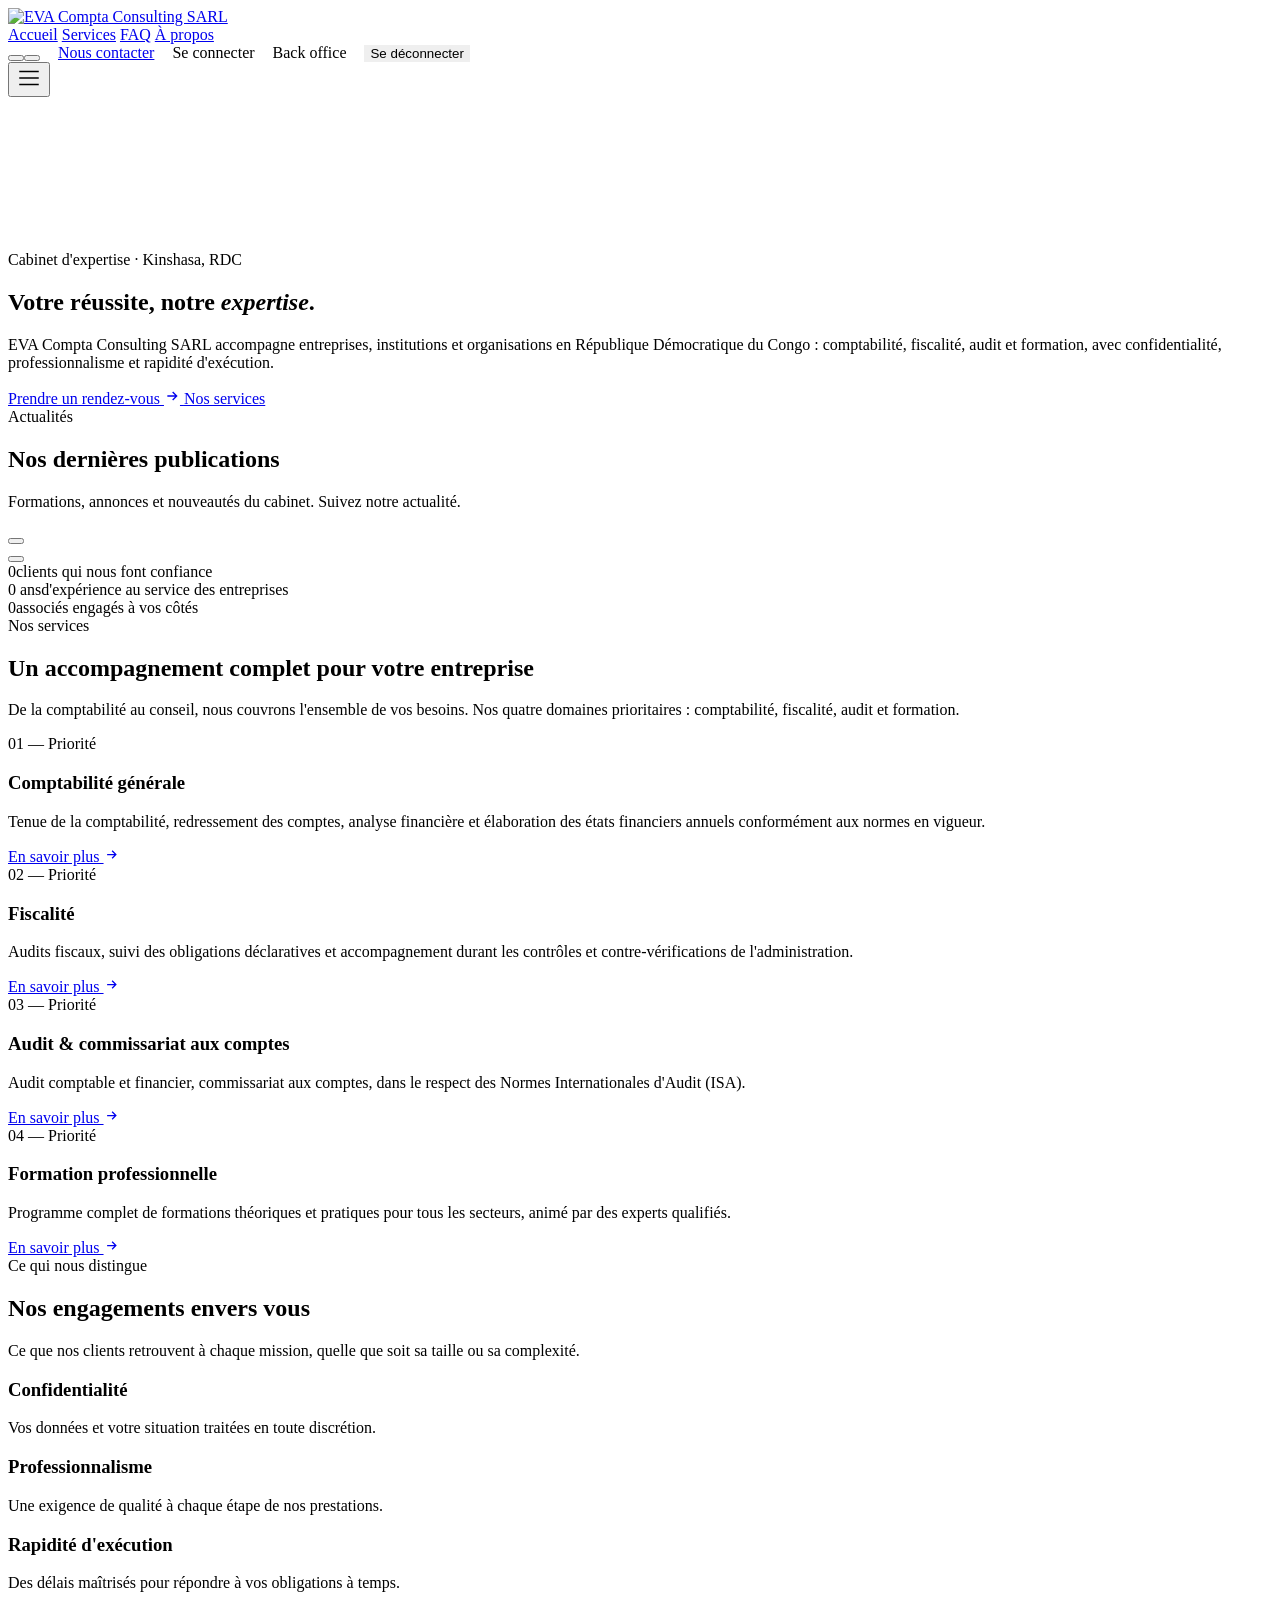
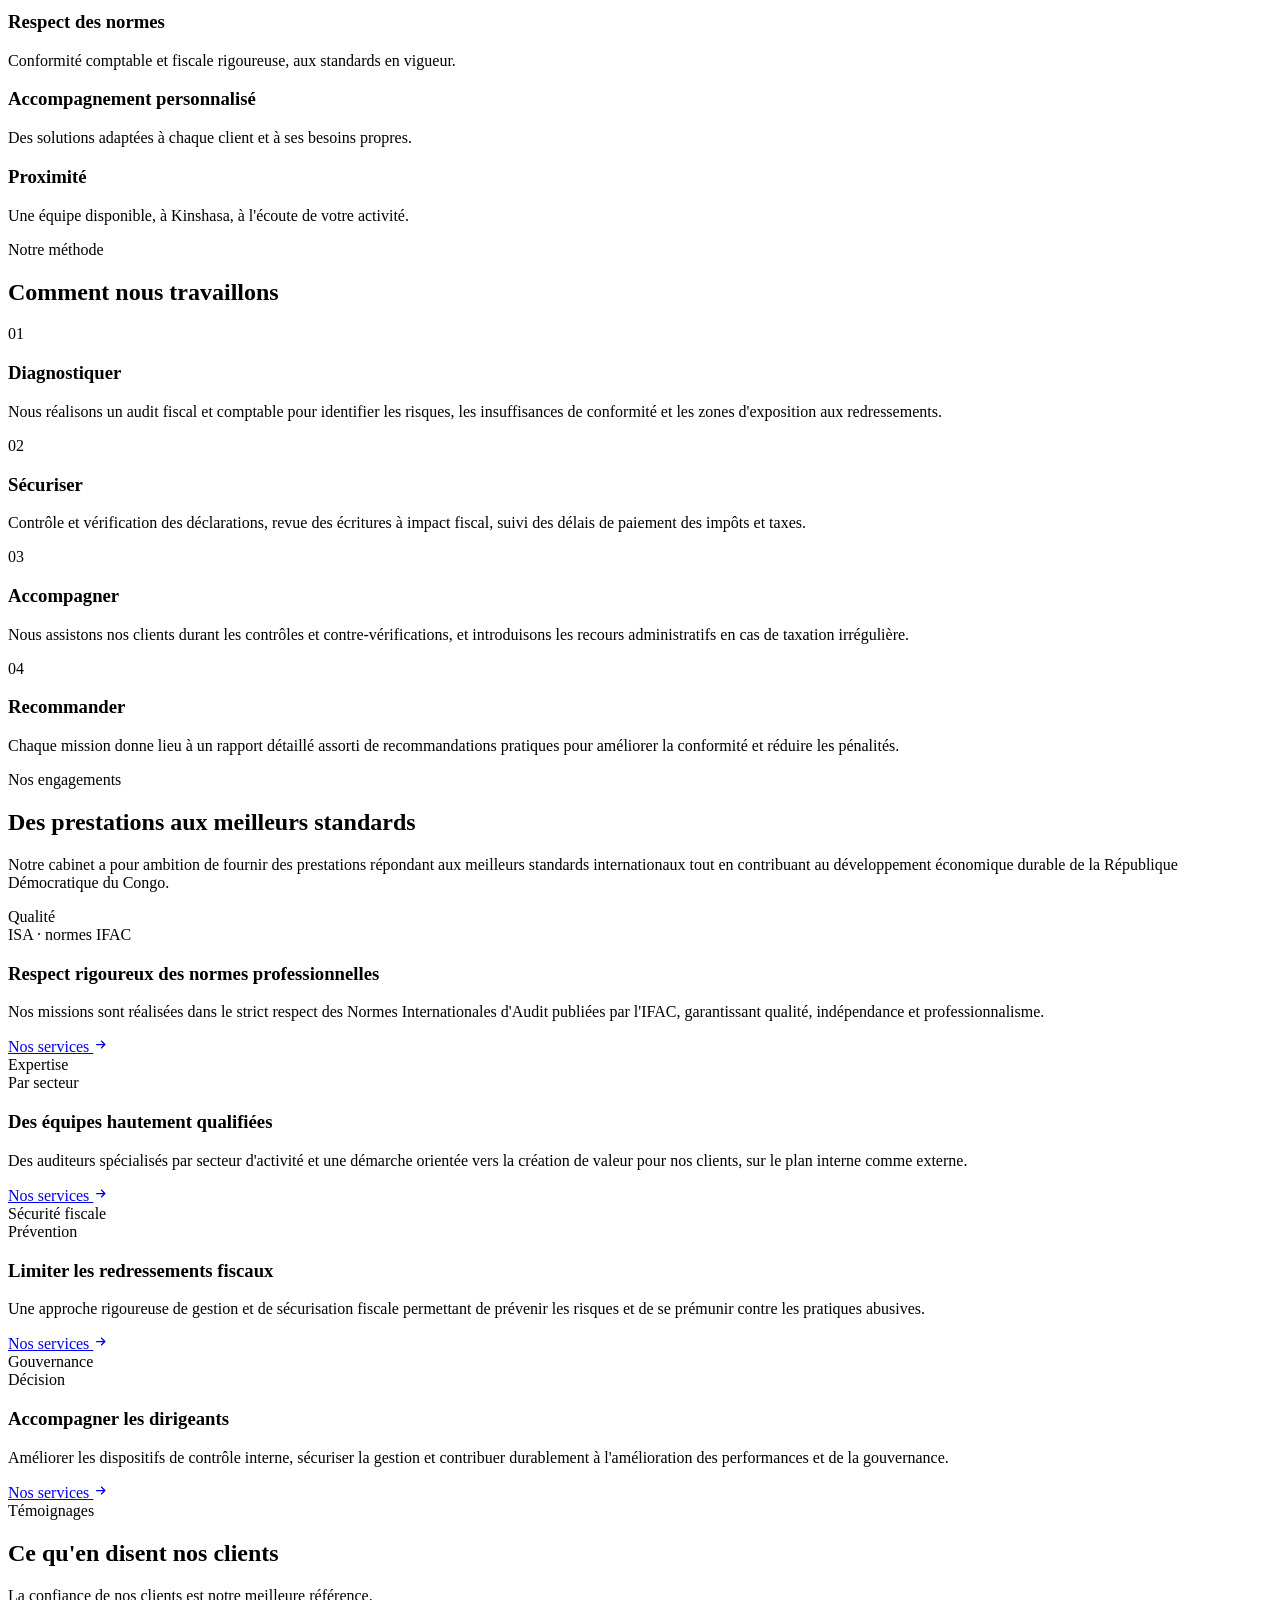
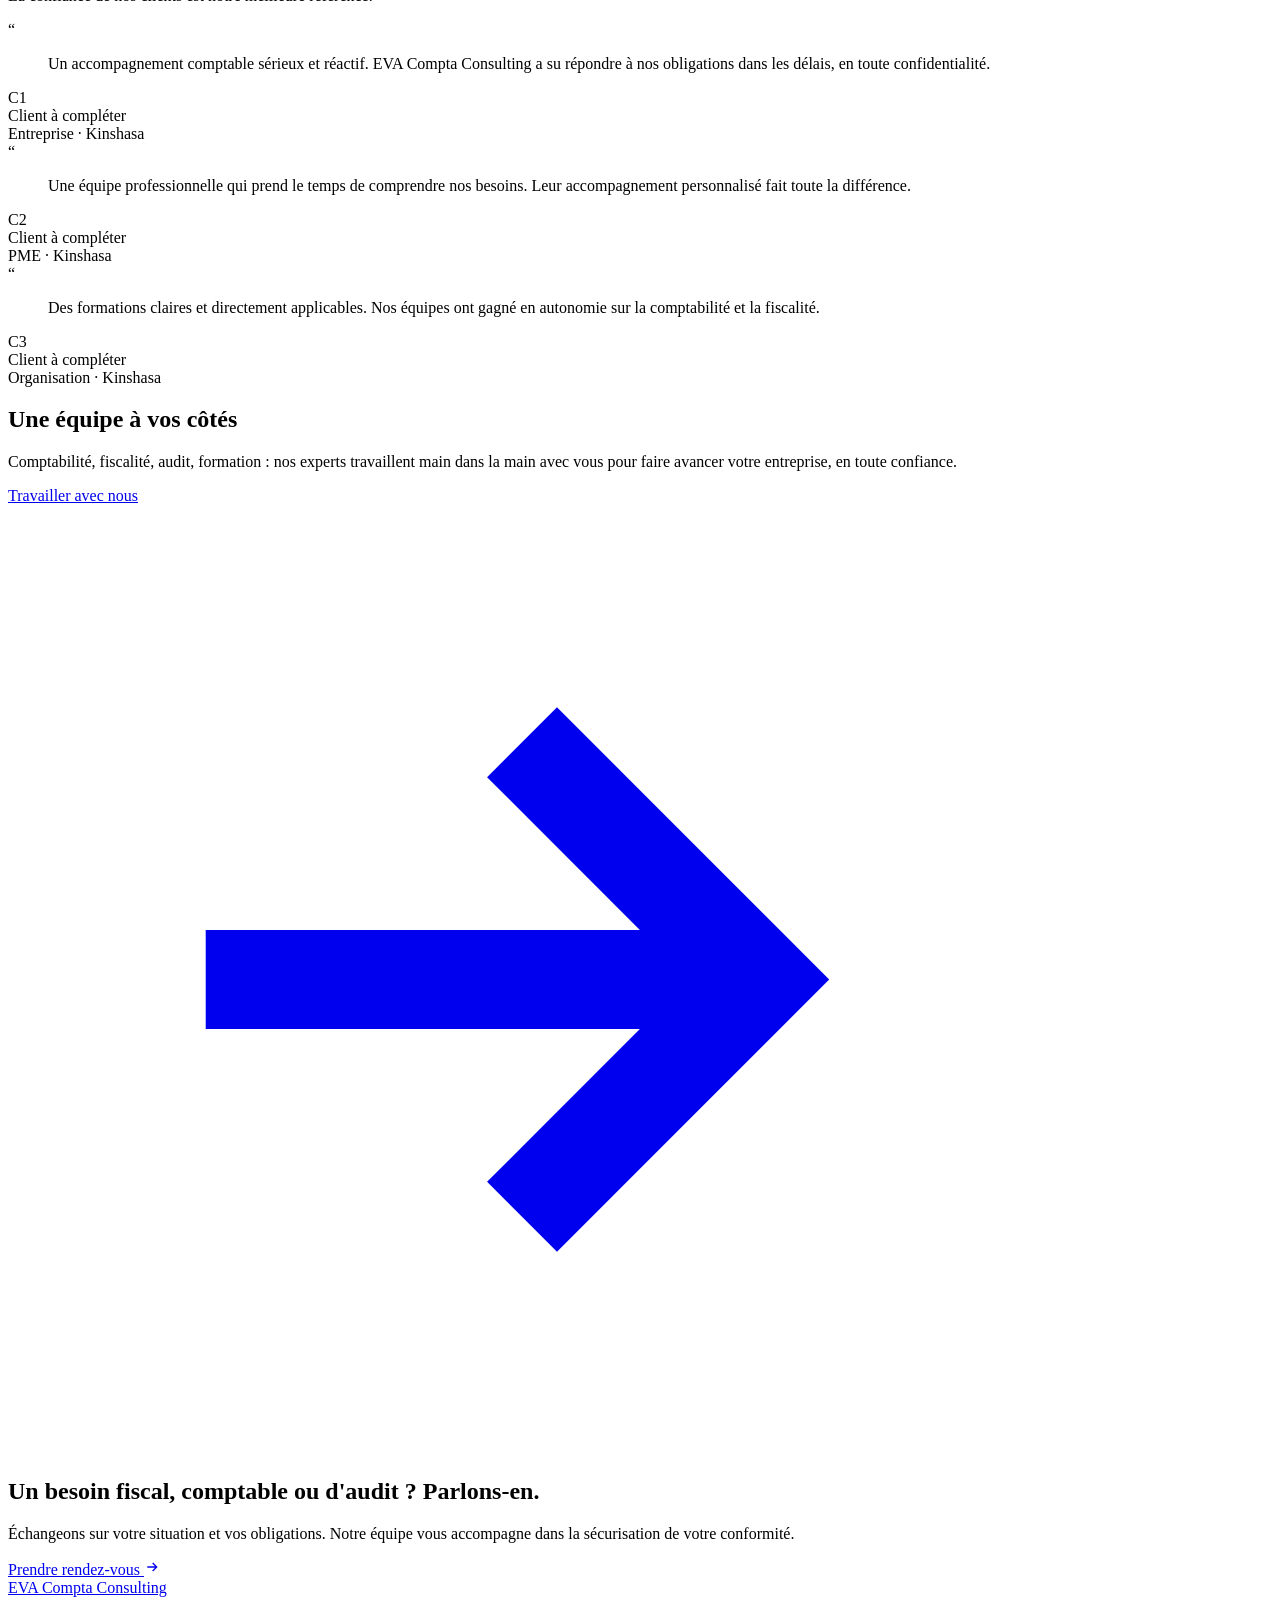
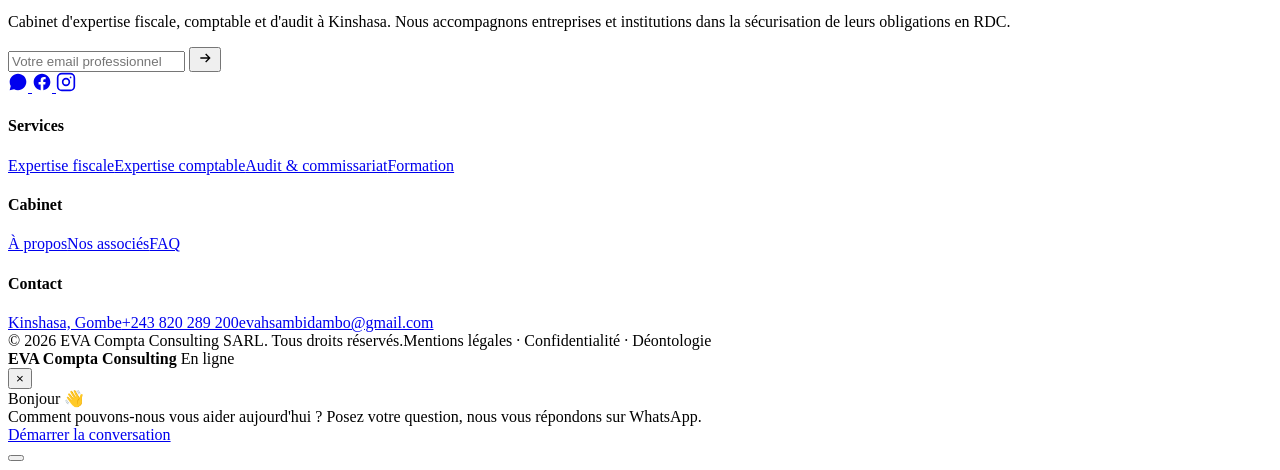
==== src/main/resources/templates/index.html @ ab89695d "Initial commit" ====
<!DOCTYPE html>
<html lang="fr" xmlns:th="http://www.thymeleaf.org" xmlns:sec="http://www.thymeleaf.org/extras/spring-security">
<head>
<meta charset="UTF-8">
<link rel="icon" type="image/png" href="/favicon.png">
<meta name="viewport" content="width=device-width, initial-scale=1.0">
<title>EVA Compta Consulting SARL — Expertise fiscale, comptable & audit</title>
<meta name="description" content="Meridian accompagne les organisations dans leurs décisions critiques : audit, conseil en transformation, stratégie et data.">
<link rel="stylesheet" href="/fonts.css">
<link rel="stylesheet" href="/fontawesome.css">
<link rel="stylesheet" href="/style.css">
</head>
<body>

<header class="site-header">
  <div class="wrap nav">
    <a href="/" class="brand"><img src="/logo.png" alt="EVA Compta Consulting SARL" class="brand-logo"></a>
    <nav class="nav-links">
      <a href="/" class="active" data-fr="Accueil" data-en="Home">Accueil</a>
      <a href="/services" data-fr="Services" data-en="Services">Services</a>
      <a href="/faq">FAQ</a>
      <a href="/cabinet" data-fr="À propos" data-en="About">À propos</a>
    </nav>
    <div style="display:flex;align-items:center;gap:18px;">
      <div class="lang-switch">
        <button data-lang="fr" class="active" aria-label="Français"><span class="flag flag-fr"></span></button><button data-lang="en" aria-label="English"><span class="flag flag-en"></span></button>
      </div>
      <a href="/contact" class="nav-cta" data-fr="Nous contacter" data-en="Contact us">Nous contacter</a>
      <!-- Bouton authentification back office -->
      <a sec:authorize="!isAuthenticated()" th:href="@{/login}" class="nav-cta" style="background:var(--ink-soft);">
        <i class="fa-solid fa-right-to-bracket"></i> Se connecter
      </a>
      <a sec:authorize="isAuthenticated()" th:href="@{/admin}" class="nav-cta" style="background:var(--ink-soft);">
        <i class="fa-solid fa-gauge-high"></i> Back office
      </a>
      <form sec:authorize="isAuthenticated()" th:action="@{/logout}" method="post" style="margin:0;">
        <button type="submit" class="nav-cta" style="border:none;cursor:pointer;">
          <i class="fa-solid fa-right-from-bracket"></i> Se déconnecter
        </button>
      </form>
    </div>
    <button class="menu-toggle" aria-label="Menu"><svg width="26" height="26" viewBox="0 0 24 24" fill="none" stroke="currentColor" stroke-width="1.6"><path d="M3 6h18M3 12h18M3 18h18"/></svg></button>
  </div>
</header>

<!-- HERO -->
<section class="hero">
  <canvas class="hero-particles" aria-hidden="true"></canvas>
  <div class="wrap">
    <span class="eyebrow hero-in" data-delay="0">Cabinet d'expertise · Kinshasa, RDC</span>
    <h1 class="display hero-in" data-delay="1">Votre réussite, notre <em>expertise</em>.</h1>
    <p class="hero-sub hero-in" data-delay="2">EVA Compta Consulting SARL accompagne entreprises, institutions et organisations en République Démocratique du Congo : comptabilité, fiscalité, audit et formation, avec confidentialité, professionnalisme et rapidité d'exécution.</p>
    <div class="hero-actions hero-in" data-delay="3">
      <a href="/contact" class="btn btn-amber">Prendre un rendez-vous
        <svg width="16" height="16" viewBox="0 0 24 24" fill="none" stroke="currentColor" stroke-width="2"><path d="M5 12h14M13 6l6 6-6 6"/></svg>
      </a>
      <a href="/services" class="btn btn-ghost">Nos services</a>
    </div>
  </div>
</section>

<!-- ACTUALITÉS (carrousel 3D) -->
<section class="news-section">
  <div class="wrap">
    <div class="section-head reveal">
      <span class="eyebrow">Actualités</span>
      <h2>Nos dernières publications</h2>
      <p>Formations, annonces et nouveautés du cabinet. Suivez notre actualité.</p>
    </div>
  </div>
  <div class="carousel3d reveal" id="carousel3d">
    <div class="carousel3d-stage" id="c3d-stage"></div>
    <div class="carousel3d-nav">
      <button class="c3d-btn" id="c3d-prev" aria-label="Précédent"><i class="fa-solid fa-chevron-left"></i></button>
      <div class="c3d-dots" id="c3d-dots"></div>
      <button class="c3d-btn" id="c3d-next" aria-label="Suivant"><i class="fa-solid fa-chevron-right"></i></button>
    </div>
  </div>
</section>

<!-- CHIFFRES CLÉS -->
<section class="stats-band">
  <div class="wrap">
    <div class="stats-row">
      <div class="stat reveal"><span class="n"><span class="count" data-count="28">0</span></span><span class="l">clients qui nous font confiance</span></div>
      <div class="stat reveal"><span class="n"><span class="count" data-count="5">0</span> ans</span><span class="l">d'expérience au service des entreprises</span></div>
      <div class="stat reveal"><span class="n"><span class="count" data-count="2">0</span></span><span class="l">associés engagés à vos côtés</span></div>
    </div>
  </div>
</section>

<!-- SERVICES -->
<section>
  <div class="wrap">
    <div class="section-head reveal">
      <span class="eyebrow">Nos services</span>
      <h2>Un accompagnement complet pour votre entreprise</h2>
      <p>De la comptabilité au conseil, nous couvrons l'ensemble de vos besoins. Nos quatre domaines prioritaires : comptabilité, fiscalité, audit et formation.</p>
    </div>
    <div class="services">
      <div class="svc reveal">
        <span class="num">01 — Priorité</span>
        <h3>Comptabilité générale</h3>
        <p>Tenue de la comptabilité, redressement des comptes, analyse financière et élaboration des états financiers annuels conformément aux normes en vigueur.</p>
        <a href="/services" class="more">En savoir plus <svg width="15" height="15" viewBox="0 0 24 24" fill="none" stroke="currentColor" stroke-width="2"><path d="M5 12h14M13 6l6 6-6 6"/></svg></a>
      </div>
      <div class="svc reveal">
        <span class="num">02 — Priorité</span>
        <h3>Fiscalité</h3>
        <p>Audits fiscaux, suivi des obligations déclaratives et accompagnement durant les contrôles et contre-vérifications de l'administration.</p>
        <a href="/services" class="more">En savoir plus <svg width="15" height="15" viewBox="0 0 24 24" fill="none" stroke="currentColor" stroke-width="2"><path d="M5 12h14M13 6l6 6-6 6"/></svg></a>
      </div>
      <div class="svc reveal">
        <span class="num">03 — Priorité</span>
        <h3>Audit & commissariat aux comptes</h3>
        <p>Audit comptable et financier, commissariat aux comptes, dans le respect des Normes Internationales d'Audit (ISA).</p>
        <a href="/services" class="more">En savoir plus <svg width="15" height="15" viewBox="0 0 24 24" fill="none" stroke="currentColor" stroke-width="2"><path d="M5 12h14M13 6l6 6-6 6"/></svg></a>
      </div>
      <div class="svc reveal">
        <span class="num">04 — Priorité</span>
        <h3>Formation professionnelle</h3>
        <p>Programme complet de formations théoriques et pratiques pour tous les secteurs, animé par des experts qualifiés.</p>
        <a href="/services" class="more">En savoir plus <svg width="15" height="15" viewBox="0 0 24 24" fill="none" stroke="currentColor" stroke-width="2"><path d="M5 12h14M13 6l6 6-6 6"/></svg></a>
      </div>
    </div>
  </div>
</section>

<!-- POINTS FORTS (band) -->
<section class="band">
  <div class="wrap">
    <div class="section-head reveal">
      <span class="eyebrow">Ce qui nous distingue</span>
      <h2>Nos engagements envers vous</h2>
      <p>Ce que nos clients retrouvent à chaque mission, quelle que soit sa taille ou sa complexité.</p>
    </div>
    <div class="sectors sectors-icons">
      <div class="sector reveal"><span class="si"><i class="fa-solid fa-shield-halved"></i></span><h3>Confidentialité</h3><p>Vos données et votre situation traitées en toute discrétion.</p></div>
      <div class="sector reveal"><span class="si"><i class="fa-solid fa-award"></i></span><h3>Professionnalisme</h3><p>Une exigence de qualité à chaque étape de nos prestations.</p></div>
      <div class="sector reveal"><span class="si"><i class="fa-solid fa-bolt"></i></span><h3>Rapidité d'exécution</h3><p>Des délais maîtrisés pour répondre à vos obligations à temps.</p></div>
      <div class="sector reveal"><span class="si"><i class="fa-solid fa-scale-balanced"></i></span><h3>Respect des normes</h3><p>Conformité comptable et fiscale rigoureuse, aux standards en vigueur.</p></div>
      <div class="sector reveal"><span class="si"><i class="fa-solid fa-handshake"></i></span><h3>Accompagnement personnalisé</h3><p>Des solutions adaptées à chaque client et à ses besoins propres.</p></div>
      <div class="sector reveal"><span class="si"><i class="fa-solid fa-location-dot"></i></span><h3>Proximité</h3><p>Une équipe disponible, à Kinshasa, à l'écoute de votre activité.</p></div>
    </div>
  </div>
</section>

<!-- APPROCHE -->
<section>
  <div class="wrap">
    <div class="section-head reveal">
      <span class="eyebrow">Notre méthode</span>
      <h2>Comment nous travaillons</h2>
    </div>
    <div class="steps">
      <div class="step reveal"><span class="sn">01</span><div><h3>Diagnostiquer</h3><p>Nous réalisons un audit fiscal et comptable pour identifier les risques, les insuffisances de conformité et les zones d'exposition aux redressements.</p></div></div>
      <div class="step reveal"><span class="sn">02</span><div><h3>Sécuriser</h3><p>Contrôle et vérification des déclarations, revue des écritures à impact fiscal, suivi des délais de paiement des impôts et taxes.</p></div></div>
      <div class="step reveal"><span class="sn">03</span><div><h3>Accompagner</h3><p>Nous assistons nos clients durant les contrôles et contre-vérifications, et introduisons les recours administratifs en cas de taxation irrégulière.</p></div></div>
      <div class="step reveal"><span class="sn">04</span><div><h3>Recommander</h3><p>Chaque mission donne lieu à un rapport détaillé assorti de recommandations pratiques pour améliorer la conformité et réduire les pénalités.</p></div></div>
    </div>
  </div>
</section>

<!-- NOS ENGAGEMENTS -->
<section>
  <div class="wrap">
    <div class="section-head reveal">
      <span class="eyebrow">Nos engagements</span>
      <h2>Des prestations aux meilleurs standards</h2>
      <p>Notre cabinet a pour ambition de fournir des prestations répondant aux meilleurs standards internationaux tout en contribuant au développement économique durable de la République Démocratique du Congo.</p>
    </div>
    <div class="cases">
      <article class="case reveal">
        <div class="case-top">
          <span class="case-tag">Qualité</span>
          <div class="case-metric">ISA<span> · normes IFAC</span></div>
        </div>
        <div class="case-body">
          <h3>Respect rigoureux des normes professionnelles</h3>
          <p>Nos missions sont réalisées dans le strict respect des Normes Internationales d'Audit publiées par l'IFAC, garantissant qualité, indépendance et professionnalisme.</p>
          <a href="/services" class="more">Nos services <svg width="15" height="15" viewBox="0 0 24 24" fill="none" stroke="currentColor" stroke-width="2"><path d="M5 12h14M13 6l6 6-6 6"/></svg></a>
        </div>
      </article>
      <article class="case reveal">
        <div class="case-top">
          <span class="case-tag">Expertise</span>
          <div class="case-metric">Par secteur</div>
        </div>
        <div class="case-body">
          <h3>Des équipes hautement qualifiées</h3>
          <p>Des auditeurs spécialisés par secteur d'activité et une démarche orientée vers la création de valeur pour nos clients, sur le plan interne comme externe.</p>
          <a href="/services" class="more">Nos services <svg width="15" height="15" viewBox="0 0 24 24" fill="none" stroke="currentColor" stroke-width="2"><path d="M5 12h14M13 6l6 6-6 6"/></svg></a>
        </div>
      </article>
      <article class="case reveal">
        <div class="case-top">
          <span class="case-tag">Sécurité fiscale</span>
          <div class="case-metric">Prévention</div>
        </div>
        <div class="case-body">
          <h3>Limiter les redressements fiscaux</h3>
          <p>Une approche rigoureuse de gestion et de sécurisation fiscale permettant de prévenir les risques et de se prémunir contre les pratiques abusives.</p>
          <a href="/services" class="more">Nos services <svg width="15" height="15" viewBox="0 0 24 24" fill="none" stroke="currentColor" stroke-width="2"><path d="M5 12h14M13 6l6 6-6 6"/></svg></a>
        </div>
      </article>
      <article class="case reveal">
        <div class="case-top">
          <span class="case-tag">Gouvernance</span>
          <div class="case-metric">Décision</div>
        </div>
        <div class="case-body">
          <h3>Accompagner les dirigeants</h3>
          <p>Améliorer les dispositifs de contrôle interne, sécuriser la gestion et contribuer durablement à l'amélioration des performances et de la gouvernance.</p>
          <a href="/services" class="more">Nos services <svg width="15" height="15" viewBox="0 0 24 24" fill="none" stroke="currentColor" stroke-width="2"><path d="M5 12h14M13 6l6 6-6 6"/></svg></a>
        </div>
      </article>
    </div>
  </div>
</section>

<!-- TÉMOIGNAGES -->
<section class="band">
  <div class="wrap">
    <div class="section-head reveal">
      <span class="eyebrow">Témoignages</span>
      <h2>Ce qu'en disent nos clients</h2>
      <p>La confiance de nos clients est notre meilleure référence.</p>
    </div>
    <div class="testimonials">
      <div class="quote reveal">
        <span class="qm">“</span>
        <blockquote>Un accompagnement comptable sérieux et réactif. EVA Compta Consulting a su répondre à nos obligations dans les délais, en toute confidentialité.</blockquote>
        <div class="author"><span class="ai">C1</span><div><div class="an">Client à compléter</div><div class="ar">Entreprise · Kinshasa</div></div></div>
      </div>
      <div class="quote reveal">
        <span class="qm">“</span>
        <blockquote>Une équipe professionnelle qui prend le temps de comprendre nos besoins. Leur accompagnement personnalisé fait toute la différence.</blockquote>
        <div class="author"><span class="ai">C2</span><div><div class="an">Client à compléter</div><div class="ar">PME · Kinshasa</div></div></div>
      </div>
      <div class="quote reveal">
        <span class="qm">“</span>
        <blockquote>Des formations claires et directement applicables. Nos équipes ont gagné en autonomie sur la comptabilité et la fiscalité.</blockquote>
        <div class="author"><span class="ai">C3</span><div><div class="an">Client à compléter</div><div class="ar">Organisation · Kinshasa</div></div></div>
      </div>
    </div>
  </div>
</section>

<!-- ÉQUIPE AU TRAVAIL -->
<section class="teamwork reveal">
  <div class="teamwork-inner" style="background-image:url('https://images.unsplash.com/photo-1521791136064-7986c2920216?auto=format&fit=crop&w=1600&q=80')">
    <div class="wrap" style="display:flex;width:100%;">
      <div class="teamwork-card">
        <h2>Une équipe à vos côtés</h2>
        <p>Comptabilité, fiscalité, audit, formation : nos experts travaillent main dans la main avec vous pour faire avancer votre entreprise, en toute confiance.</p>
        <a href="/contact" class="btn-pill">Travailler avec nous
          <svg viewBox="0 0 24 24" fill="none" stroke="currentColor" stroke-width="2.5"><path d="M5 12h14M13 6l6 6-6 6"/></svg>
        </a>
      </div>
    </div>
  </div>
</section>

<!-- CTA -->
<section class="cta-strip">
  <div class="wrap">
    <h2>Un besoin fiscal, comptable ou d'audit ? Parlons-en.</h2>
    <p>Échangeons sur votre situation et vos obligations. Notre équipe vous accompagne dans la sécurisation de votre conformité.</p>
    <a href="/contact" class="btn btn-dark">Prendre rendez-vous
      <svg width="16" height="16" viewBox="0 0 24 24" fill="none" stroke="currentColor" stroke-width="2"><path d="M5 12h14M13 6l6 6-6 6"/></svg>
    </a>
  </div>
</section>

<!-- FOOTER -->
<footer class="site-footer">
  <div class="wrap">
    <div class="footer-top">
      <div class="footer-brand">
        <a href="/" class="brand"><span class="mark"></span>EVA Compta Consulting</a>
        <p>Cabinet d'expertise fiscale, comptable et d'audit à Kinshasa. Nous accompagnons entreprises et institutions dans la sécurisation de leurs obligations en RDC.</p>
        <form class="footer-news">
          <input type="email" placeholder="Votre email professionnel" data-fr-ph="Votre email professionnel" data-en-ph="Your work email" aria-label="Email newsletter">
          <button type="submit" aria-label="S'inscrire"><svg width="16" height="16" viewBox="0 0 24 24" fill="none" stroke="currentColor" stroke-width="2"><path d="M5 12h14M13 6l6 6-6 6"/></svg></button>
        </form>
        <div class="footer-social">
          <a href="https://wa.me/243820289200" aria-label="WhatsApp" title="WhatsApp" target="_blank" rel="noopener">
            <svg width="20" height="20" viewBox="0 0 24 24" fill="currentColor"><path d="M17.5 14.4c-.3-.1-1.8-.9-2-1-.3-.1-.5-.1-.7.1-.2.3-.7 1-.9 1.1-.2.2-.3.2-.6.1-.3-.1-1.3-.5-2.4-1.5-.9-.8-1.5-1.8-1.7-2.1-.2-.3 0-.5.1-.6.1-.1.3-.3.4-.5.1-.2.2-.3.3-.5.1-.2 0-.4 0-.5-.1-.1-.7-1.6-.9-2.2-.2-.6-.5-.5-.7-.5h-.6c-.2 0-.5.1-.8.4-.3.3-1 1-1 2.5s1.1 2.9 1.2 3.1c.1.2 2.1 3.2 5.1 4.5.7.3 1.3.5 1.7.6.7.2 1.4.2 1.9.1.6-.1 1.8-.7 2-1.5.3-.7.3-1.4.2-1.5-.1-.1-.3-.2-.6-.3zM12 2C6.5 2 2 6.5 2 12c0 1.8.5 3.4 1.3 4.9L2 22l5.3-1.4c1.4.8 3 1.2 4.7 1.2 5.5 0 10-4.5 10-10S17.5 2 12 2z"/></svg>
          </a>
          <a href="https://www.facebook.com/evariste.bitumbila.9" aria-label="Facebook" title="Facebook" target="_blank" rel="noopener">
            <svg width="20" height="20" viewBox="0 0 24 24" fill="currentColor"><path d="M22 12c0-5.5-4.5-10-10-10S2 6.5 2 12c0 5 3.7 9.1 8.4 9.9v-7H7.9V12h2.5V9.8c0-2.5 1.5-3.9 3.8-3.9 1.1 0 2.2.2 2.2.2v2.5h-1.3c-1.2 0-1.6.8-1.6 1.6V12h2.8l-.4 2.9h-2.3v7C18.3 21.1 22 17 22 12z"/></svg>
          </a>
          <a href="https://www.instagram.com/evaristebitumbila?igsh=MW9vbGJrMjgxc2xhOQ==" aria-label="Instagram" title="Instagram" target="_blank" rel="noopener">
            <svg width="20" height="20" viewBox="0 0 24 24" fill="none" stroke="currentColor" stroke-width="2"><rect x="2" y="2" width="20" height="20" rx="5"/><circle cx="12" cy="12" r="4"/><circle cx="17.5" cy="6.5" r="1" fill="currentColor" stroke="none"/></svg>
          </a>
        </div>
      </div>
      <div class="footer-col"><h4>Services</h4><a href="/services">Expertise fiscale</a><a href="/services">Expertise comptable</a><a href="/services">Audit & commissariat</a><a href="/services">Formation</a></div>
      <div class="footer-col"><h4>Cabinet</h4><a href="/cabinet">À propos</a><a href="/cabinet">Nos associés</a><a href="/faq">FAQ</a></div>
      <div class="footer-col"><h4>Contact</h4><a href="/contact">Kinshasa, Gombe</a><a href="tel:+243820289200">+243 820 289 200</a><a href="mailto:evahsambidambo@gmail.com">evahsambidambo@gmail.com</a></div>
    </div>
    <div class="footer-bottom"><span>© 2026 EVA Compta Consulting SARL. Tous droits réservés.</span><span>Mentions légales · Confidentialité · Déontologie</span></div>
  </div>
</footer>


<!-- Widget WhatsApp -->
<div class="wa-widget" id="wa-widget">
  <!-- Panneau de chat -->
  <div class="wa-panel" id="wa-panel" aria-hidden="true">
    <div class="wa-panel-head">
      <div class="wa-avatar"><i class="fa-brands fa-whatsapp"></i></div>
      <div class="wa-head-info">
        <strong>EVA Compta Consulting</strong>
        <span><span class="wa-dot"></span> En ligne</span>
      </div>
      <button class="wa-close" id="wa-close" aria-label="Fermer">&times;</button>
    </div>
    <div class="wa-panel-body">
      <div class="wa-bubble">
        Bonjour 👋<br>Comment pouvons-nous vous aider aujourd'hui ? Posez votre question, nous vous répondons sur WhatsApp.
      </div>
    </div>
    <a class="wa-start" href="https://wa.me/243820289200?text=Bonjour%20EVA%20Compta%20Consulting%2C%20je%20souhaite%20des%20informations%20sur%20vos%20services." target="_blank" rel="noopener">
      <i class="fa-brands fa-whatsapp"></i> Démarrer la conversation
    </a>
  </div>
  <!-- Bulle flottante -->
  <button class="wa-fab" id="wa-fab" aria-label="Ouvrir le chat WhatsApp">
    <i class="fa-brands fa-whatsapp" id="wa-fab-icon"></i>
  </button>
</div>

<!-- Les publications viennent maintenant de la base de données (back office) -->
<script th:inline="javascript">
  window.PUBLICATIONS = /*[[${publications}]]*/ [];
</script>
<script src="/translations.js"></script>
<script src="/main.js"></script>
</body>
</html>
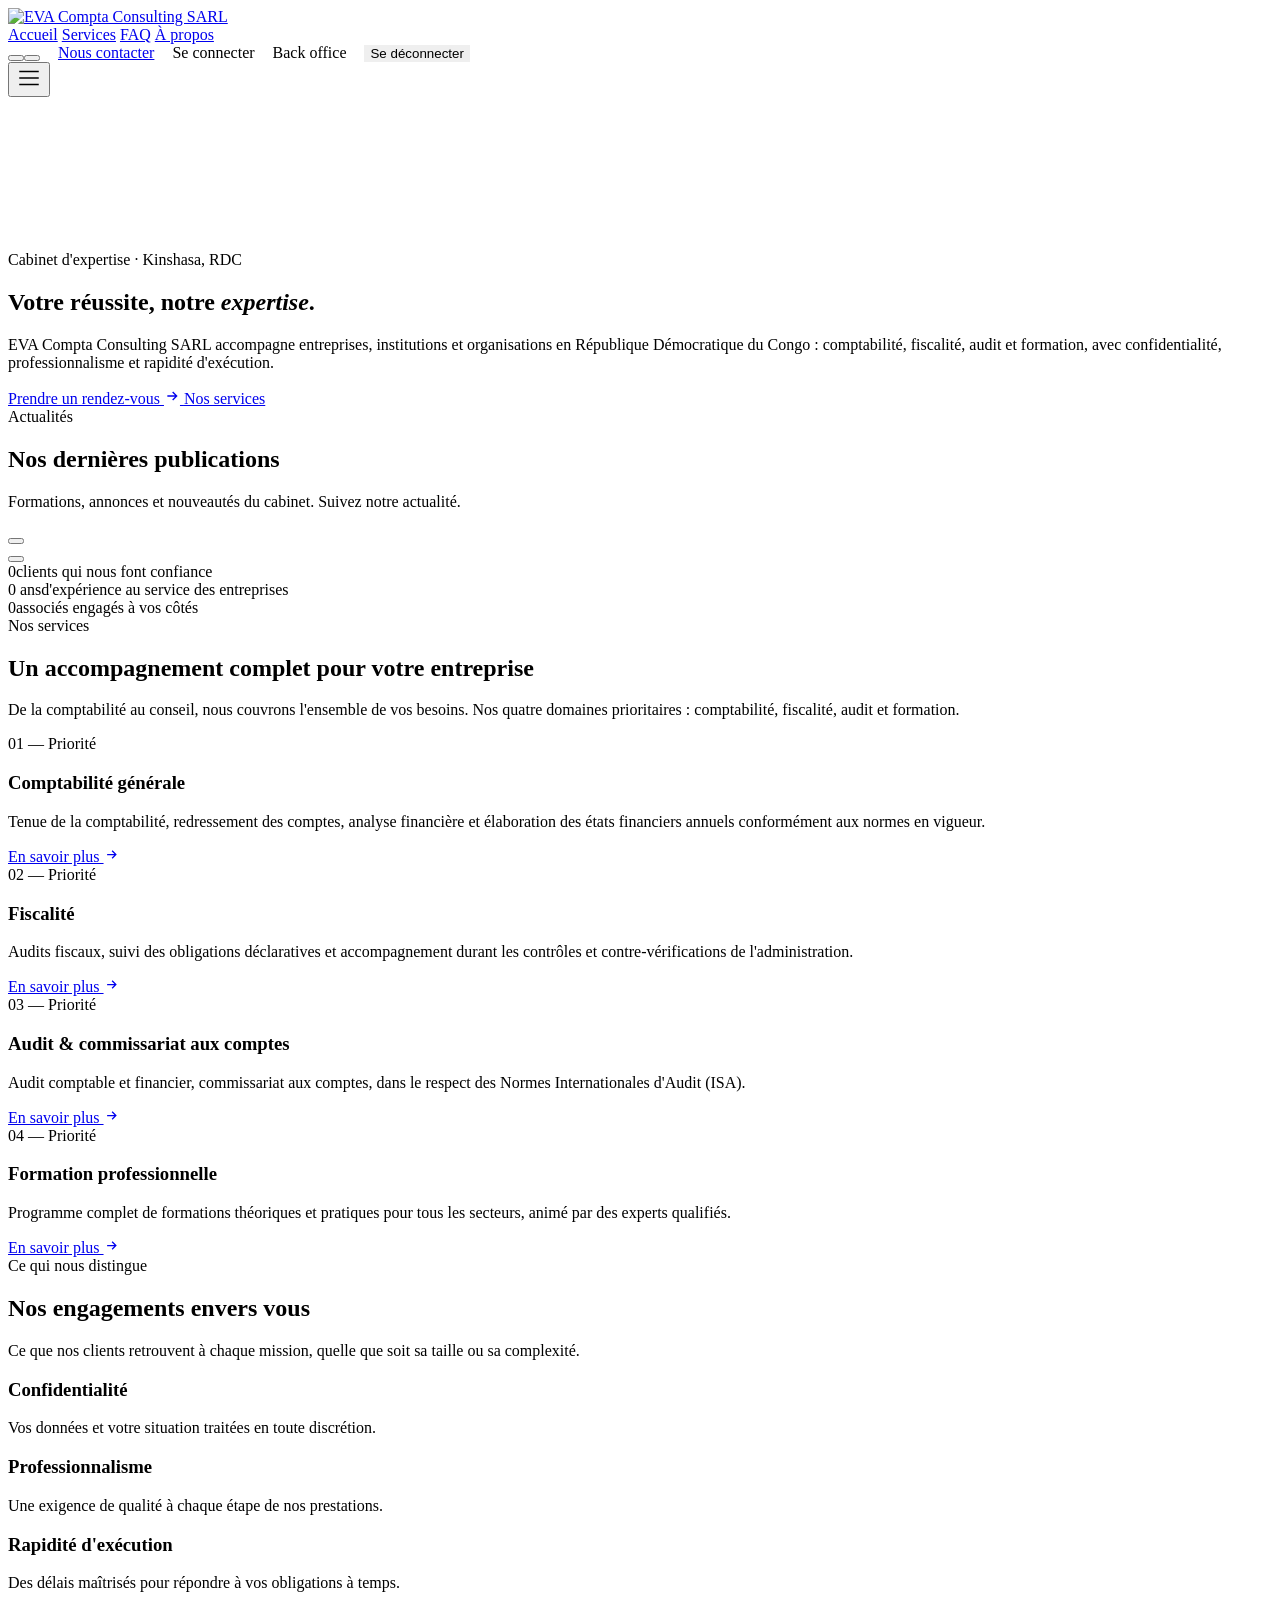
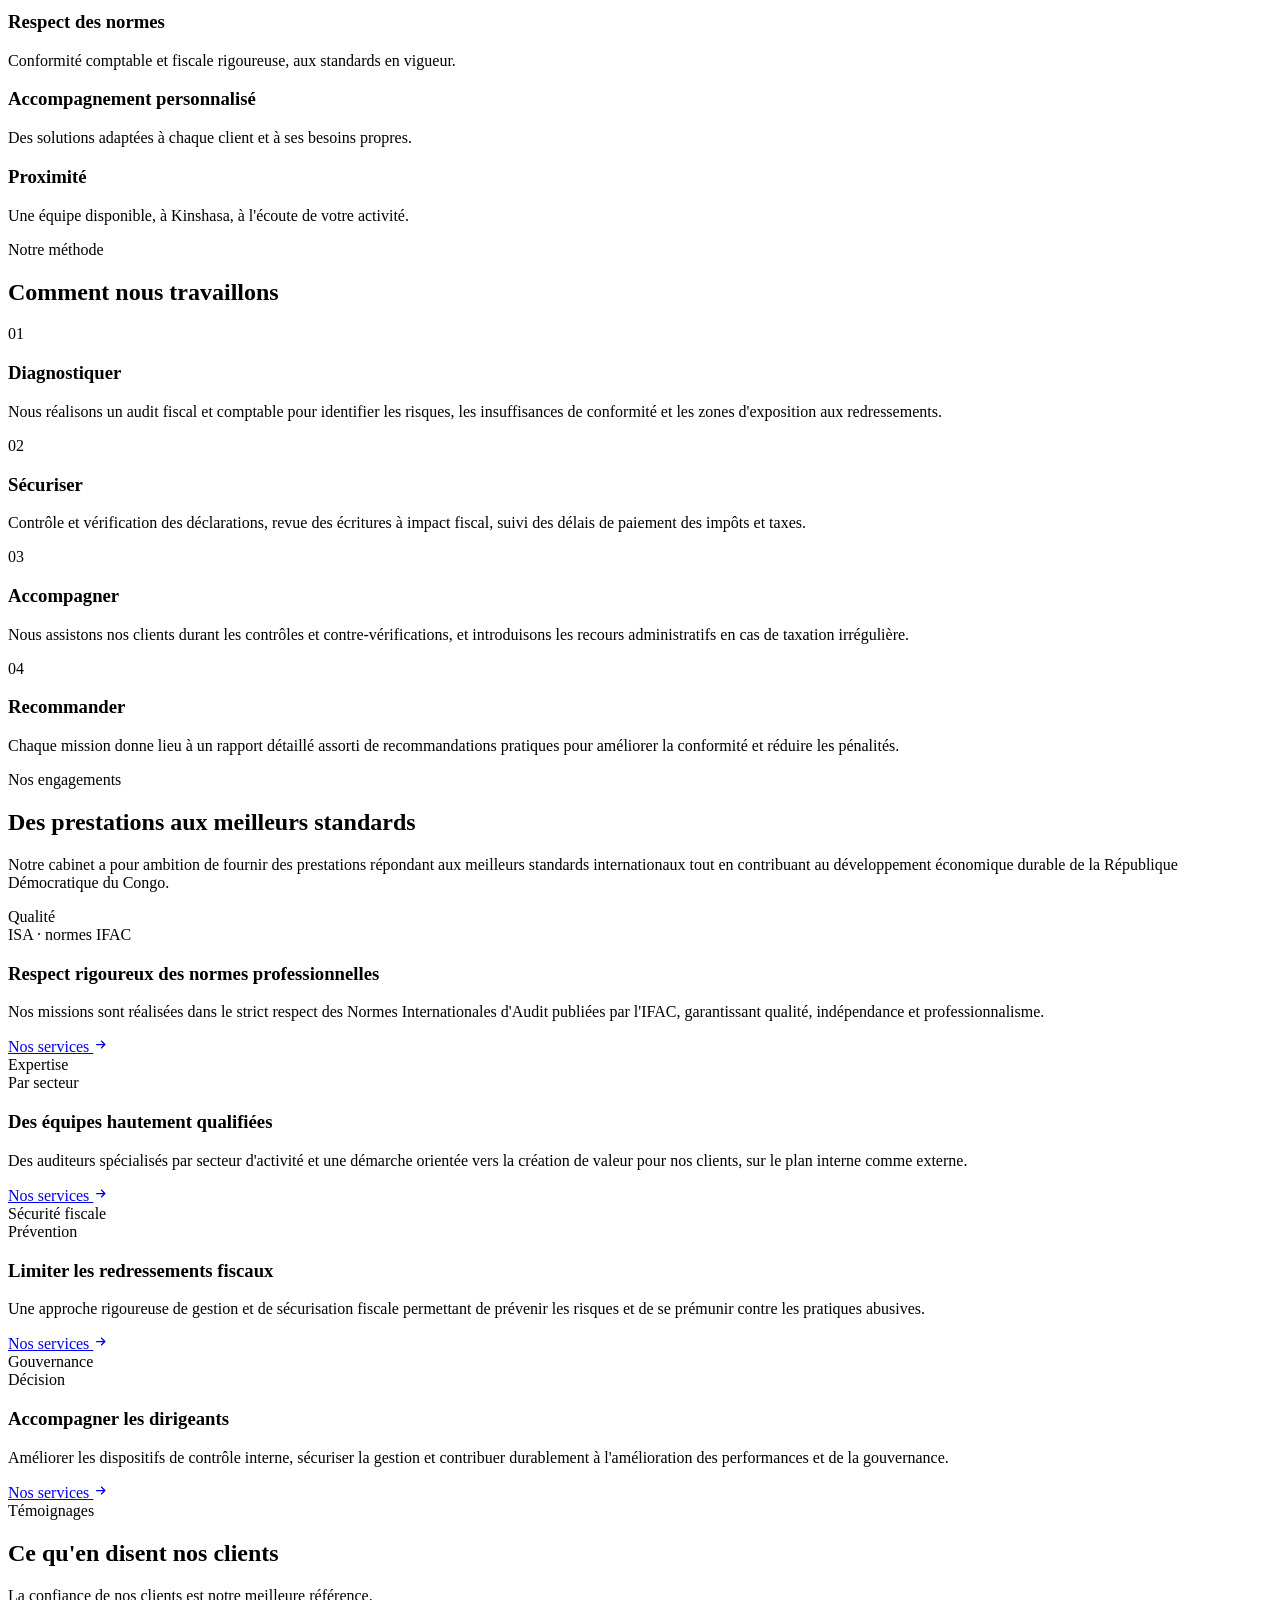
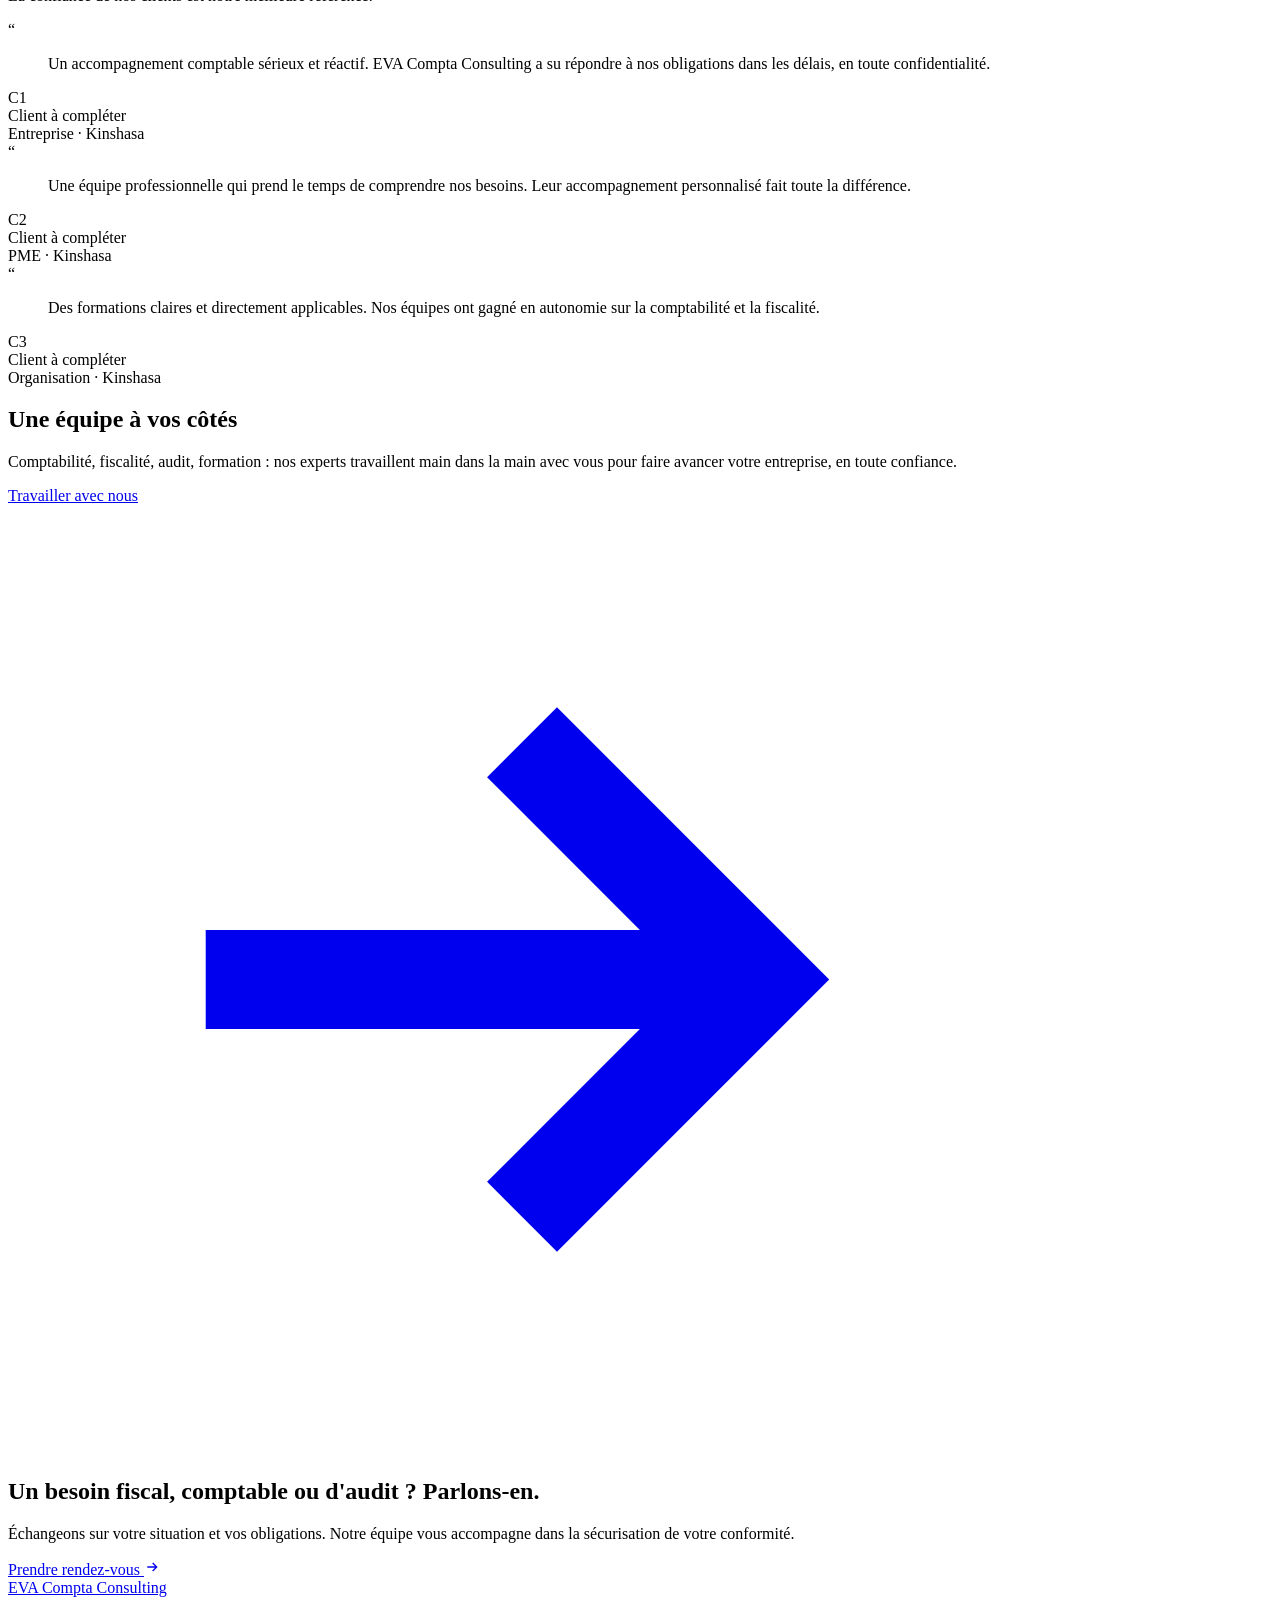
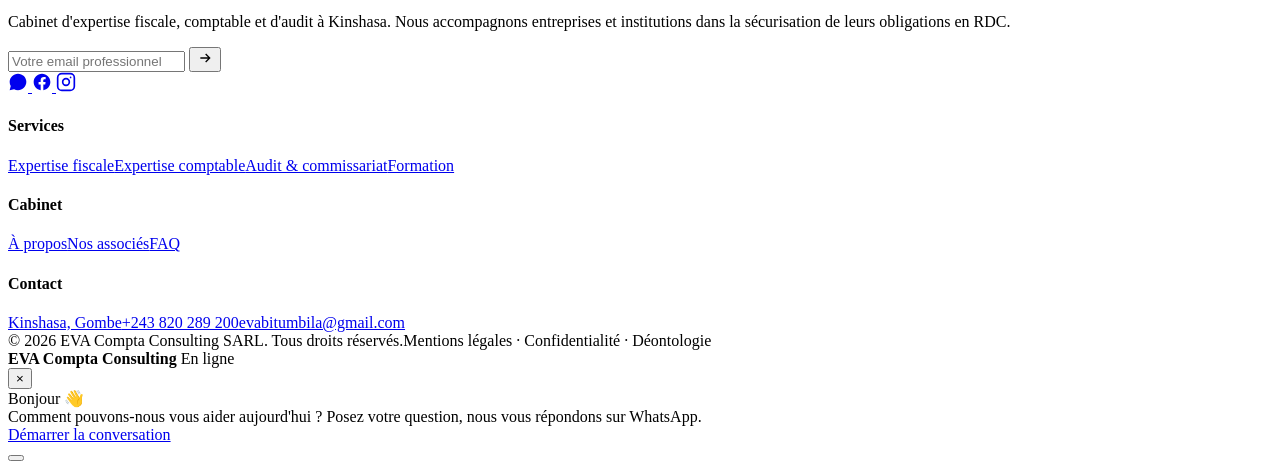
==== commit c95728cf: "Correction de l'adresse e-mail de contact et de connexion admin Remplace l'adresse mal orthographiee" ====
--- a/src/main/resources/templates/index.html
+++ b/src/main/resources/templates/index.html
@@ -297,7 +297,7 @@
       </div>
       <div class="footer-col"><h4>Services</h4><a href="/services">Expertise fiscale</a><a href="/services">Expertise comptable</a><a href="/services">Audit & commissariat</a><a href="/services">Formation</a></div>
       <div class="footer-col"><h4>Cabinet</h4><a href="/cabinet">À propos</a><a href="/cabinet">Nos associés</a><a href="/faq">FAQ</a></div>
-      <div class="footer-col"><h4>Contact</h4><a href="/contact">Kinshasa, Gombe</a><a href="tel:+243820289200">+243 820 289 200</a><a href="mailto:evahsambidambo@gmail.com">evahsambidambo@gmail.com</a></div>
+      <div class="footer-col"><h4>Contact</h4><a href="/contact">Kinshasa, Gombe</a><a href="tel:+243820289200">+243 820 289 200</a><a href="mailto:evabitumbila@gmail.com">evabitumbila@gmail.com</a></div>
     </div>
     <div class="footer-bottom"><span>© 2026 EVA Compta Consulting SARL. Tous droits réservés.</span><span>Mentions légales · Confidentialité · Déontologie</span></div>
   </div>
